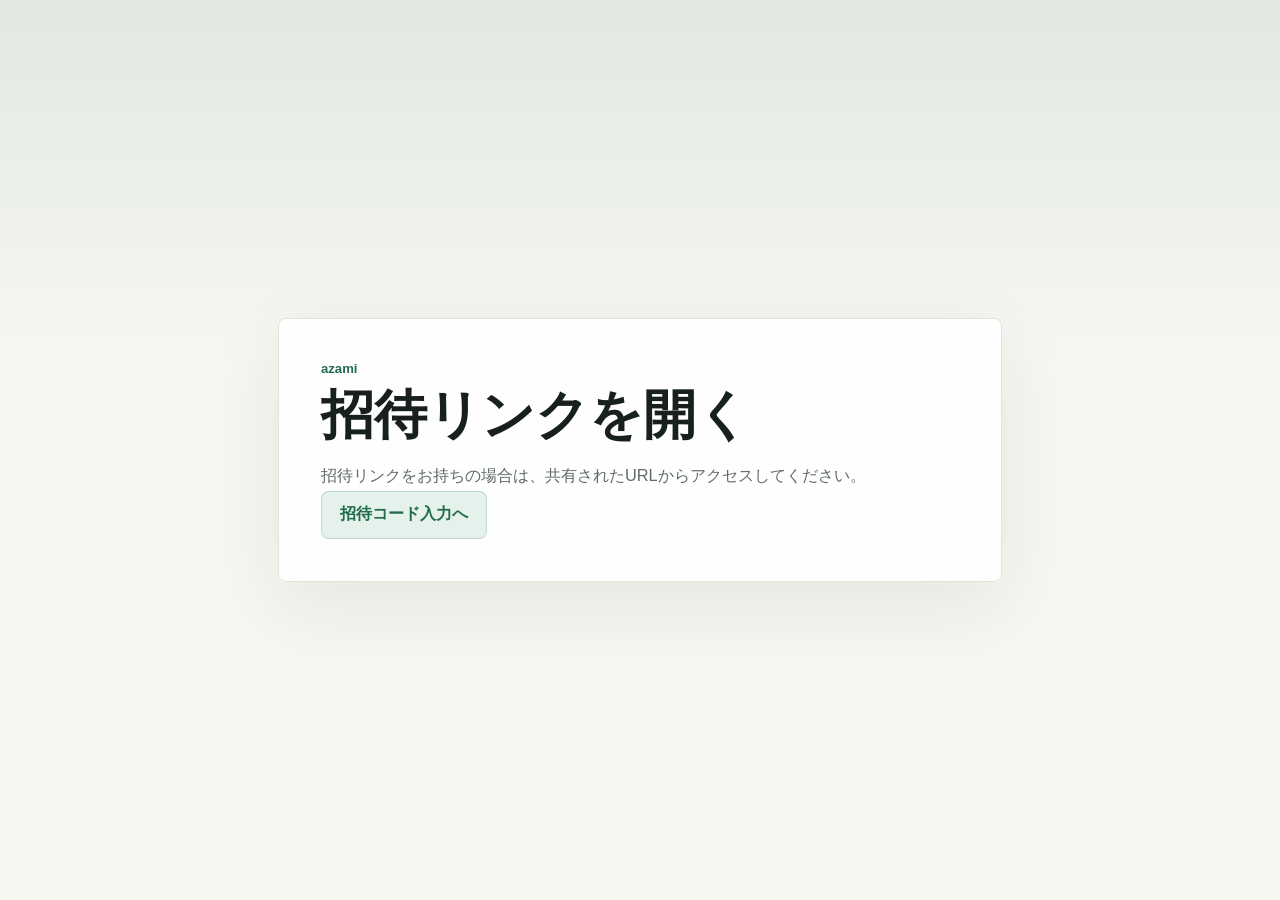
==== index.html @ b914ff05 "Initial invitation pages" ====
<!doctype html>
<html lang="ja">
  <head>
    <meta charset="utf-8">
    <meta name="viewport" content="width=device-width, initial-scale=1">
    <meta name="robots" content="noindex">
    <title>azami</title>
    <meta name="description" content="azamiの招待リンクを開きます。">
    <link rel="stylesheet" href="/styles.css">
  </head>
  <body>
    <main class="shell">
      <section class="panel">
        <p class="eyebrow">azami</p>
        <h1>招待リンクを開く</h1>
        <p class="lead">招待リンクをお持ちの場合は、共有されたURLからアクセスしてください。</p>
        <a class="button secondary" href="/invite/">招待コード入力へ</a>
      </section>
    </main>
  </body>
</html>
---- styles.css ----
:root {
  color-scheme: light dark;
  --bg: #f7f7f2;
  --panel: #ffffff;
  --ink: #17201b;
  --muted: #5f6c64;
  --line: #dfe5dc;
  --accent: #216b4e;
  --accent-pressed: #18543d;
  --accent-soft: #e5f1eb;
  --danger: #9d2f2f;
  font-family: -apple-system, BlinkMacSystemFont, "Hiragino Sans", "Yu Gothic", "YuGothic", "Segoe UI", sans-serif;
}

* {
  box-sizing: border-box;
}

body {
  min-height: 100vh;
  margin: 0;
  color: var(--ink);
  background:
    linear-gradient(180deg, rgba(33, 107, 78, 0.1), rgba(33, 107, 78, 0) 40%),
    var(--bg);
}

.shell {
  width: min(100%, 760px);
  min-height: 100vh;
  margin: 0 auto;
  padding: 28px 18px;
  display: grid;
  align-items: center;
}

.panel {
  width: 100%;
  padding: clamp(24px, 5vw, 42px);
  background: color-mix(in srgb, var(--panel) 92%, transparent);
  border: 1px solid var(--line);
  border-radius: 8px;
  box-shadow: 0 24px 80px rgba(23, 32, 27, 0.08);
}

.eyebrow {
  margin: 0 0 10px;
  color: var(--accent);
  font-size: 0.82rem;
  font-weight: 700;
  letter-spacing: 0;
}

h1 {
  margin: 0;
  font-size: clamp(2rem, 7vw, 3.3rem);
  line-height: 1.08;
  letter-spacing: 0;
}

.lead {
  margin: 18px 0 0;
  color: var(--muted);
  font-size: 1.02rem;
  line-height: 1.8;
}

.actions {
  display: flex;
  flex-wrap: wrap;
  gap: 10px;
  margin-top: 24px;
}

.button {
  min-height: 48px;
  display: inline-flex;
  align-items: center;
  justify-content: center;
  padding: 12px 18px;
  border: 1px solid transparent;
  border-radius: 8px;
  color: #ffffff;
  background: var(--accent);
  font-size: 1rem;
  font-weight: 700;
  text-decoration: none;
  cursor: pointer;
}

.button:active {
  background: var(--accent-pressed);
}

.button.secondary {
  color: var(--accent);
  background: var(--accent-soft);
  border-color: color-mix(in srgb, var(--accent) 18%, transparent);
}

.code-card {
  margin-top: 24px;
  padding: 18px;
  border: 1px solid var(--line);
  border-radius: 8px;
  background: color-mix(in srgb, var(--accent-soft) 48%, var(--panel));
}

.code-label {
  margin: 0 0 8px;
  color: var(--muted);
  font-size: 0.86rem;
  font-weight: 700;
}

.code {
  margin: 0;
  overflow-wrap: anywhere;
  font-family: ui-monospace, SFMono-Regular, Menlo, Consolas, monospace;
  font-size: clamp(2rem, 10vw, 3.2rem);
  font-weight: 800;
  line-height: 1.1;
  letter-spacing: 0.08em;
}

.status {
  min-height: 1.5em;
  margin: 16px 0 0;
  color: var(--muted);
  font-size: 0.92rem;
  line-height: 1.6;
}

.status.error {
  color: var(--danger);
}

@media (prefers-color-scheme: dark) {
  :root {
    --bg: #111612;
    --panel: #17201b;
    --ink: #eef4ee;
    --muted: #a9b7ad;
    --line: #2b3830;
    --accent: #74d6a8;
    --accent-pressed: #56bd8d;
    --accent-soft: #20382c;
    --danger: #ff9a9a;
  }

  .button {
    color: #102217;
  }

  .button.secondary {
    color: var(--accent);
  }
}
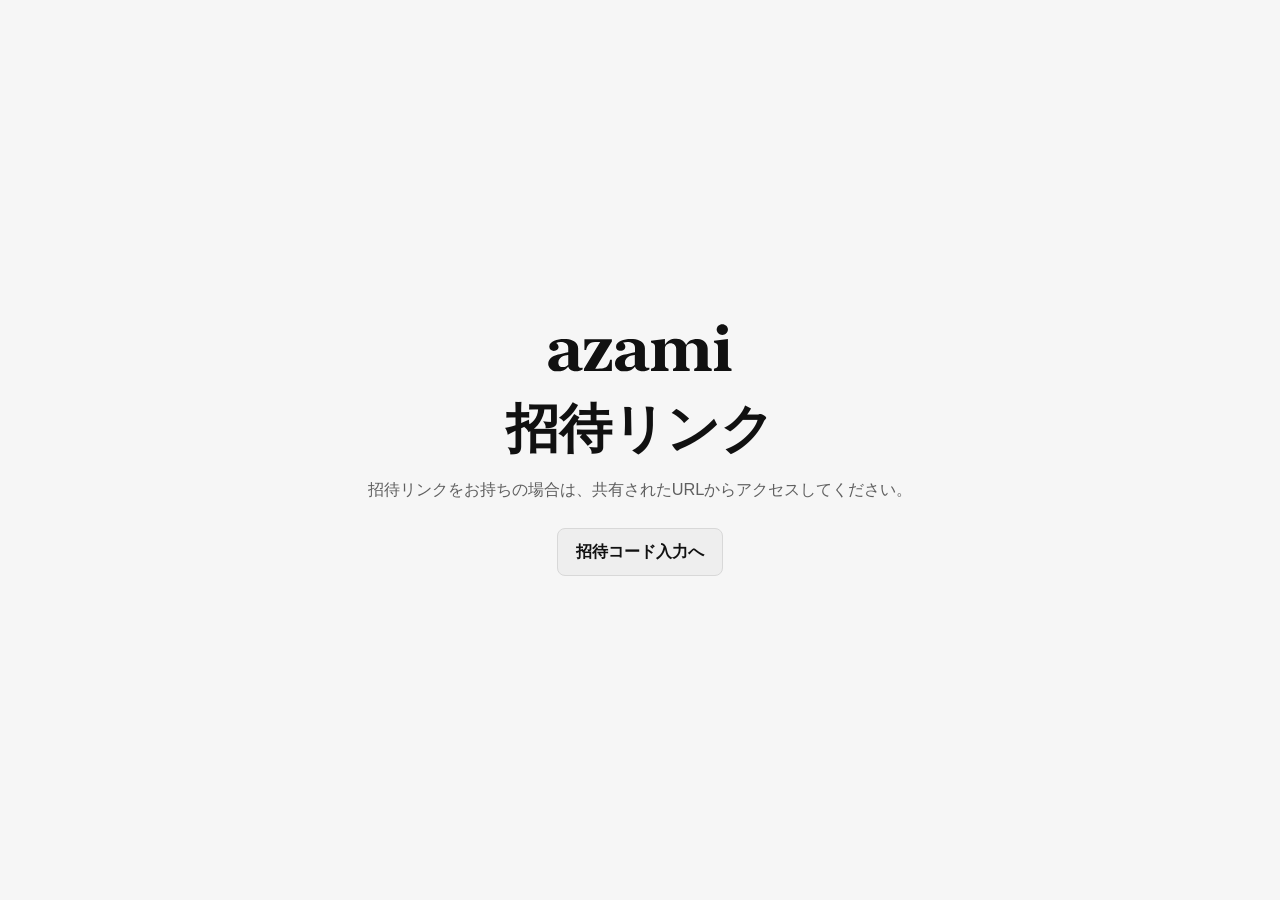
==== commit 7335a6e3: "1455" ====
--- a/index.html
+++ b/index.html
@@ -11,10 +11,10 @@
   <body>
     <main class="shell">
       <section class="panel">
-        <p class="eyebrow">azami</p>
-        <h1>招待リンクを開く</h1>
+        <img class="brand-logo" src="/assets/azami-wordmark.svg" alt="azami">
+        <h1>招待リンク</h1>
         <p class="lead">招待リンクをお持ちの場合は、共有されたURLからアクセスしてください。</p>
-        <a class="button secondary" href="/invite/">招待コード入力へ</a>
+        <a class="button secondary pt-6" href="/invite/">招待コード入力へ</a>
       </section>
     </main>
   </body>
--- a/styles.css
+++ b/styles.css
@@ -1,14 +1,14 @@
 :root {
   color-scheme: light dark;
-  --bg: #f7f7f2;
+  --bg: #f6f6f6;
   --panel: #ffffff;
-  --ink: #17201b;
-  --muted: #5f6c64;
-  --line: #dfe5dc;
-  --accent: #216b4e;
-  --accent-pressed: #18543d;
-  --accent-soft: #e5f1eb;
-  --danger: #9d2f2f;
+  --ink: #111111;
+  --muted: #5f5f5f;
+  --line: #d8d8d8;
+  --accent: #111111;
+  --accent-pressed: #333333;
+  --accent-soft: #eeeeee;
+  --danger: #b00020;
   font-family: -apple-system, BlinkMacSystemFont, "Hiragino Sans", "Yu Gothic", "YuGothic", "Segoe UI", sans-serif;
 }
 
@@ -20,9 +20,7 @@
   min-height: 100vh;
   margin: 0;
   color: var(--ink);
-  background:
-    linear-gradient(180deg, rgba(33, 107, 78, 0.1), rgba(33, 107, 78, 0) 40%),
-    var(--bg);
+  background: var(--bg);
 }
 
 .shell {
@@ -32,23 +30,19 @@
   padding: 28px 18px;
   display: grid;
   align-items: center;
+  text-align: center;
 }
 
 .panel {
   width: 100%;
-  padding: clamp(24px, 5vw, 42px);
-  background: color-mix(in srgb, var(--panel) 92%, transparent);
-  border: 1px solid var(--line);
-  border-radius: 8px;
-  box-shadow: 0 24px 80px rgba(23, 32, 27, 0.08);
+  padding: clamp(16px, 5vw, 42px) 0;
 }
 
-.eyebrow {
-  margin: 0 0 10px;
-  color: var(--accent);
-  font-size: 0.82rem;
-  font-weight: 700;
-  letter-spacing: 0;
+.brand-logo {
+  width: clamp(116px, 28vw, 184px);
+  height: auto;
+  display: block;
+  margin: 0 auto 28px;
 }
 
 h1 {
@@ -69,7 +63,9 @@
   display: flex;
   flex-wrap: wrap;
   gap: 10px;
-  margin-top: 24px;
+  margin-top: 0;
+  padding-top: 1.5rem;
+  justify-content: center;
 }
 
 .button {
@@ -92,18 +88,19 @@
   background: var(--accent-pressed);
 }
 
+.pt-6 {
+  margin-top: 1.5rem;
+}
+
 .button.secondary {
   color: var(--accent);
   background: var(--accent-soft);
-  border-color: color-mix(in srgb, var(--accent) 18%, transparent);
+  border-color: var(--line);
 }
 
 .code-card {
   margin-top: 24px;
-  padding: 18px;
-  border: 1px solid var(--line);
-  border-radius: 8px;
-  background: color-mix(in srgb, var(--accent-soft) 48%, var(--panel));
+  padding: 0;
 }
 
 .code-label {
@@ -137,19 +134,19 @@
 
 @media (prefers-color-scheme: dark) {
   :root {
-    --bg: #111612;
-    --panel: #17201b;
-    --ink: #eef4ee;
-    --muted: #a9b7ad;
-    --line: #2b3830;
-    --accent: #74d6a8;
-    --accent-pressed: #56bd8d;
-    --accent-soft: #20382c;
+    --bg: #050505;
+    --panel: #101010;
+    --ink: #f4f4f4;
+    --muted: #a9a9a9;
+    --line: #303030;
+    --accent: #f4f4f4;
+    --accent-pressed: #d9d9d9;
+    --accent-soft: #1c1c1c;
     --danger: #ff9a9a;
   }
 
   .button {
-    color: #102217;
+    color: #101010;
   }
 
   .button.secondary {
